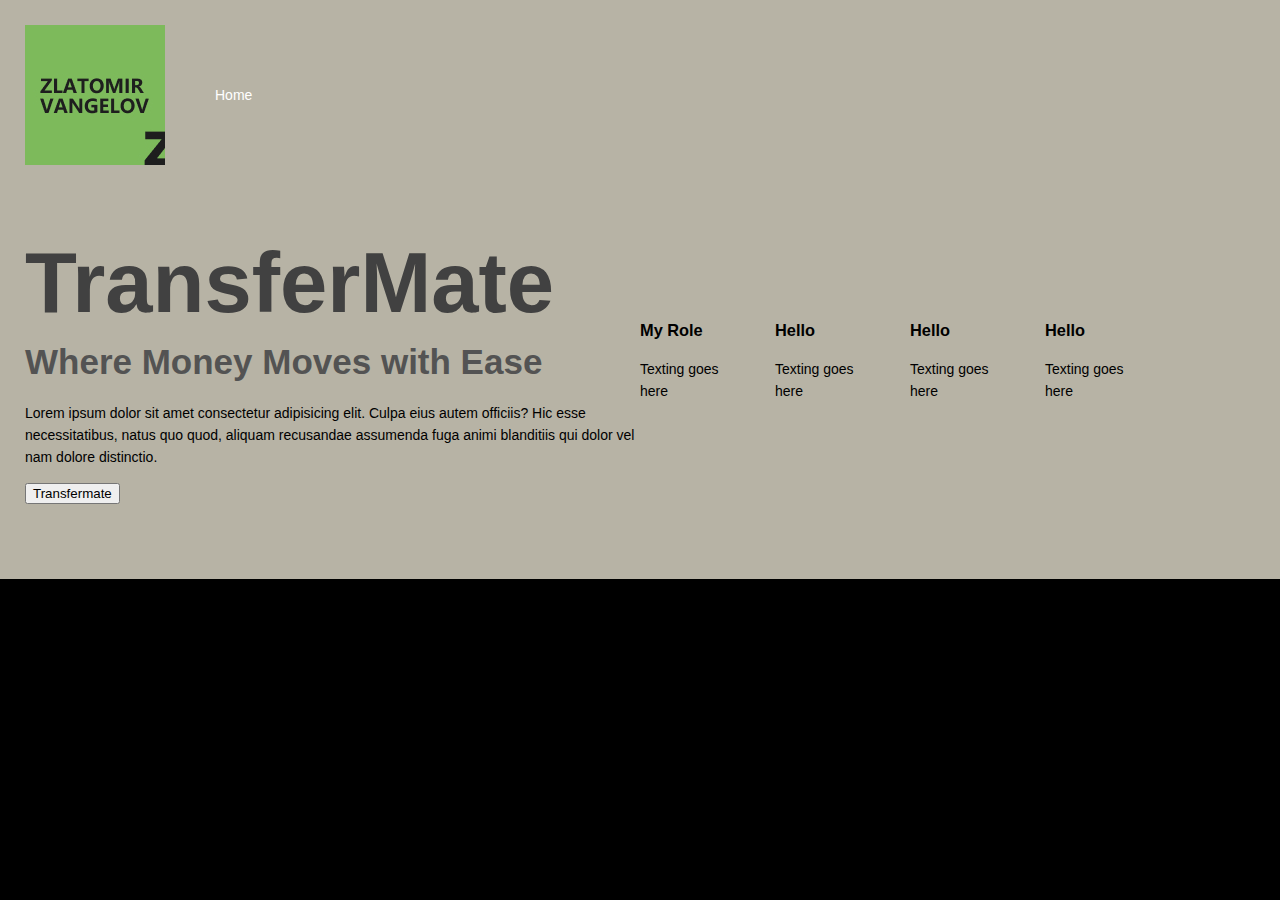
==== Transfermate.html @ 07d46b97 "d" ====
<!DOCTYPE html>
<html lang="en">
<head>
    <meta charset="UTF-8">
    <meta name="viewport" content="width=device-width, initial-scale=1.0">
    <link rel="stylesheet" href="/css/styles2.css">
    <title>Document</title>
</head>


<body>

<div class="section1">
    <nav>
        <img src="/images/logo.png" alt="">
        <div class="nav-links">
            <a href="">Home</a>
        </div>
    </nav>

    <div class="main-texting">
        <div class="left-container">
            <h1 style="color: #414141; font-size: 85px;" class="Title-large">TransferMate </h1>
            <h2 style="color: #535353; font-size: 35px;">Where Money Moves with Ease </h2>
            <p style="color: black;">Lorem ipsum dolor sit amet consectetur adipisicing elit. Culpa eius autem officiis? Hic esse necessitatibus, natus quo quod, aliquam recusandae assumenda fuga animi blanditiis qui dolor vel nam dolore distinctio.</p>
            <a href=""><button>Transfermate</button></a>
        </div>
        <div class="right-container">
           <div class="module">
            <h3>My Role</h3>
            <p>Texting goes here</p>
           </div>
           <div class="module">
            <h3>Hello</h3>
            <p>Texting goes here</p>
           </div>
           <div class="module">
            <h3>Hello</h3>
            <p>Texting goes here</p>
           </div>
           <div class="module">
            <h3>Hello</h3>
            <p>Texting goes here</p>
           </div>
        </div>
       
    </div>
</div>








</body>
---- css/styles2.css ----
body {
    font-family: 'Roboto', sans-serif;
    font-weight: 400;
    font-size: 14px;
    color: #818181;
    line-height: 22px;
    -webkit-font-smoothing: antialiased;
    background-color: #000;
    padding: 0;
    margin: 0;
    overflow: hidden;
}

nav{ 
    display: flex;
    align-items: center;
    gap: 50px;
}

a{ 
    text-decoration: none;
    color: white;
}

.section1{ 
    background-color: #B7B3A5;
}

.right-container { 
    max-width: 100%;
    color: black;
    display: flex;
    gap: 25px;
    padding-right: 100px;
}
.left-container{
    max-width: 50%;
}


.main-texting {
    padding-top: 50px;
    padding-bottom: 50px;
    display: flex;
    align-items: center;
    justify-content: space-between;
}

.section1 {
    padding: 25px;
}
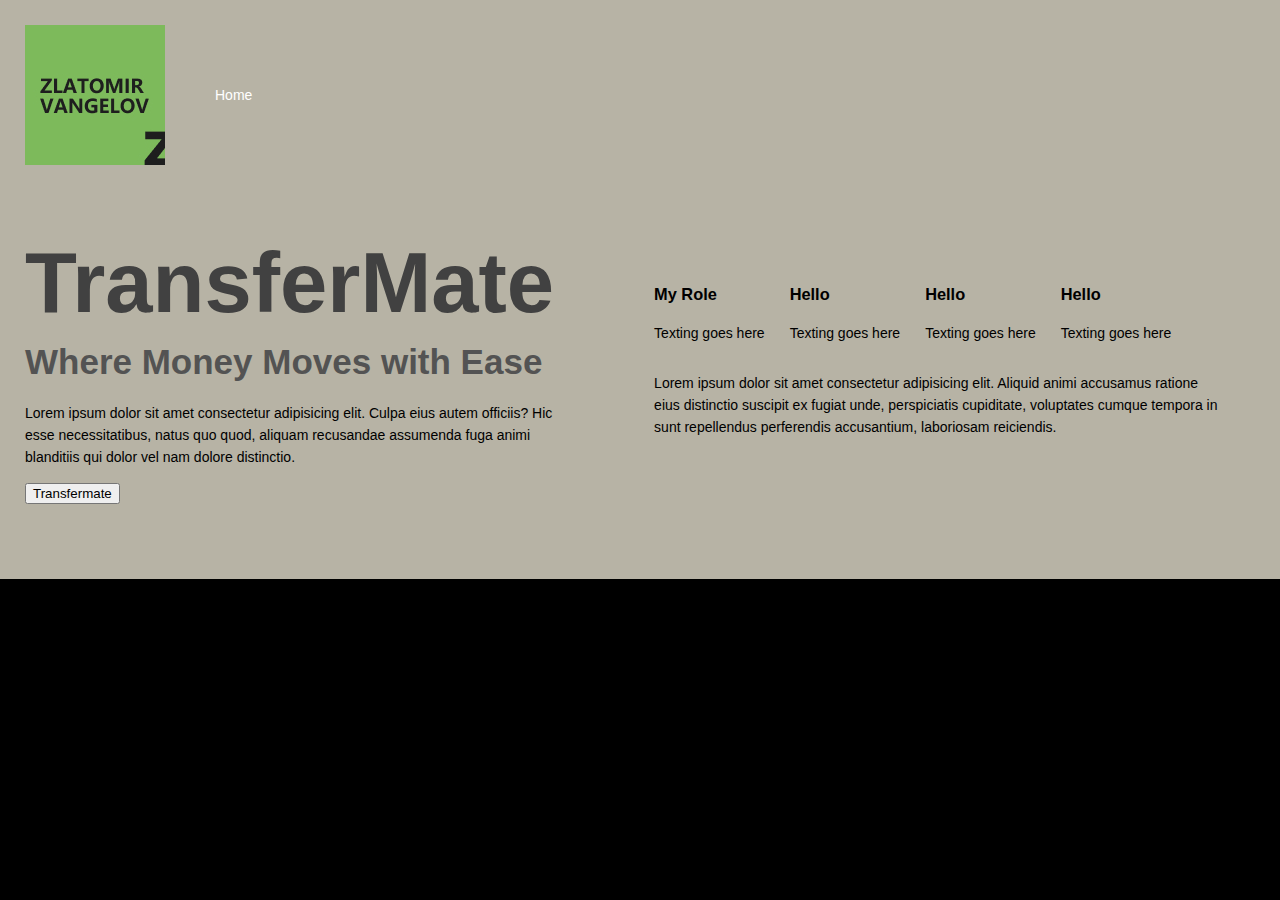
==== commit 7f50ed83: "d" ====
--- a/Transfermate.html
+++ b/Transfermate.html
@@ -26,22 +26,25 @@
             <a href=""><button>Transfermate</button></a>
         </div>
         <div class="right-container">
-           <div class="module">
-            <h3>My Role</h3>
-            <p>Texting goes here</p>
-           </div>
-           <div class="module">
-            <h3>Hello</h3>
-            <p>Texting goes here</p>
-           </div>
-           <div class="module">
-            <h3>Hello</h3>
-            <p>Texting goes here</p>
-           </div>
-           <div class="module">
-            <h3>Hello</h3>
-            <p>Texting goes here</p>
-           </div>
+            <div class="sub-right">
+                <div class="module">
+                    <h3>My Role</h3>
+                    <p>Texting goes here</p>
+                   </div>
+                   <div class="module">
+                    <h3>Hello</h3>
+                    <p>Texting goes here</p>
+                   </div>
+                   <div class="module">
+                    <h3>Hello</h3>
+                    <p>Texting goes here</p>
+                   </div>
+                   <div class="module">
+                    <h3>Hello</h3>
+                    <p>Texting goes here</p>
+                   </div>
+            </div>
+            <p>Lorem ipsum dolor sit amet consectetur adipisicing elit. Aliquid animi accusamus ratione eius distinctio suscipit ex fugiat unde, perspiciatis cupiditate, voluptates cumque tempora in sunt repellendus perferendis accusantium, laboriosam reiciendis.</p>
         </div>
        
     </div>
--- a/css/styles2.css
+++ b/css/styles2.css
@@ -29,15 +29,17 @@
 .right-container { 
     max-width: 100%;
     color: black;
+    gap: 25px;
+    padding-right: 30px;
+    padding-left: 100px;
+}
+.sub-right{
     display: flex;
     gap: 25px;
-    padding-right: 100px;
 }
 .left-container{
     max-width: 50%;
 }
-
-
 .main-texting {
     padding-top: 50px;
     padding-bottom: 50px;
@@ -45,7 +47,6 @@
     align-items: center;
     justify-content: space-between;
 }
-
 .section1 {
     padding: 25px;
 }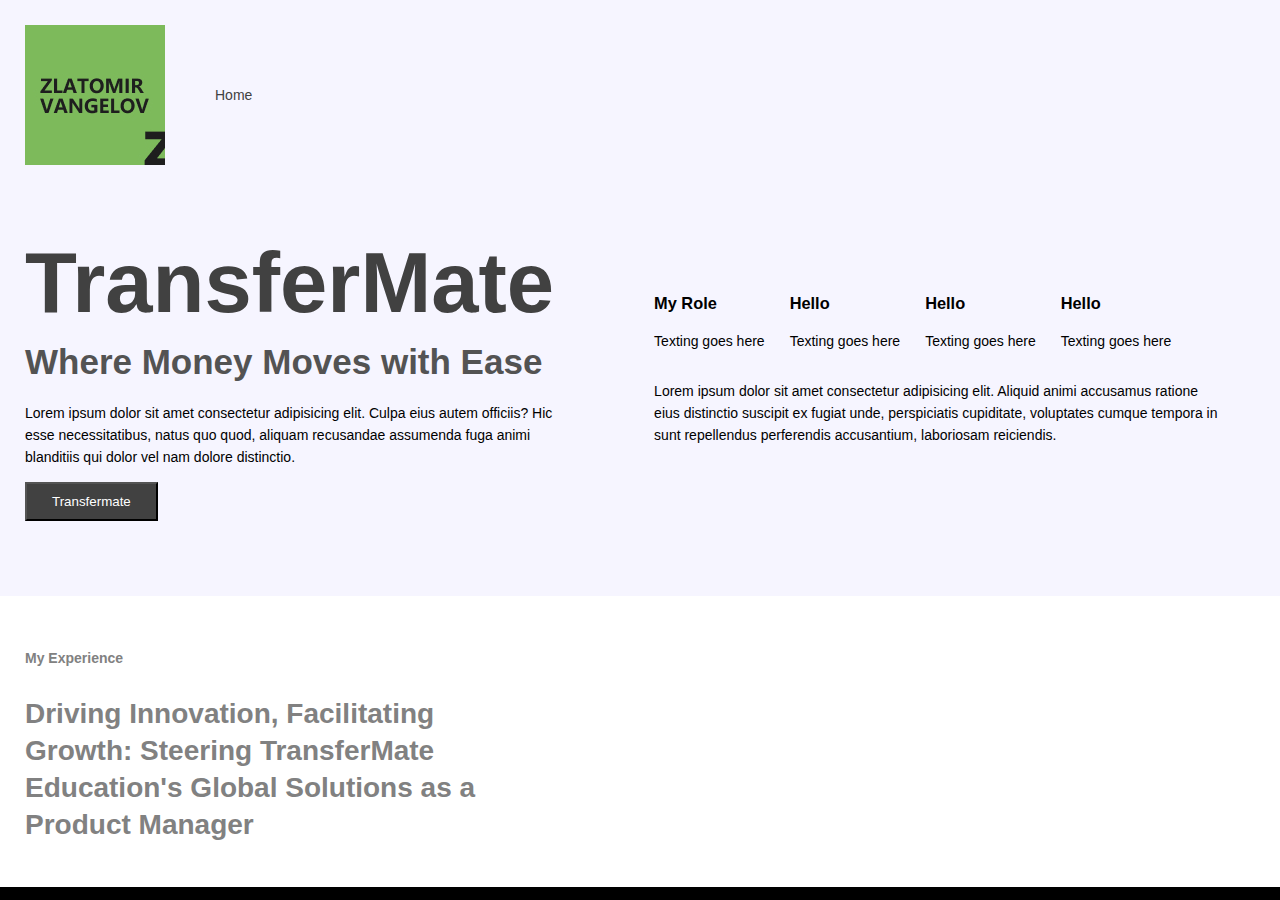
==== commit 70420428: "d" ====
--- a/Transfermate.html
+++ b/Transfermate.html
@@ -14,7 +14,7 @@
     <nav>
         <img src="/images/logo.png" alt="">
         <div class="nav-links">
-            <a href="">Home</a>
+            <a style="color: #414141;" href="">Home</a>
         </div>
     </nav>
 
@@ -23,7 +23,7 @@
             <h1 style="color: #414141; font-size: 85px;" class="Title-large">TransferMate </h1>
             <h2 style="color: #535353; font-size: 35px;">Where Money Moves with Ease </h2>
             <p style="color: black;">Lorem ipsum dolor sit amet consectetur adipisicing elit. Culpa eius autem officiis? Hic esse necessitatibus, natus quo quod, aliquam recusandae assumenda fuga animi blanditiis qui dolor vel nam dolore distinctio.</p>
-            <a href=""><button>Transfermate</button></a>
+            <a href=""><button class="button1">Transfermate</button></a>
         </div>
         <div class="right-container">
             <div class="sub-right">
@@ -46,8 +46,14 @@
             </div>
             <p>Lorem ipsum dolor sit amet consectetur adipisicing elit. Aliquid animi accusamus ratione eius distinctio suscipit ex fugiat unde, perspiciatis cupiditate, voluptates cumque tempora in sunt repellendus perferendis accusantium, laboriosam reiciendis.</p>
         </div>
-       
     </div>
+</div>
+
+<div class="section2">
+   <div class="right-container2">
+    <h4>My Experience</h4>
+    <h1>Driving Innovation, Facilitating Growth: Steering TransferMate Education's Global Solutions as a Product Manager</h1>
+   </div>
 </div>
 
 
--- a/css/styles2.css
+++ b/css/styles2.css
@@ -23,7 +23,11 @@
 }
 
 .section1{ 
-    background-color: #B7B3A5;
+    background-color: #F6F5FF;
+}
+.section2{
+    padding: 25px;
+    background-color: white;
 }
 
 .right-container { 
@@ -49,4 +53,18 @@
 }
 .section1 {
     padding: 25px;
+}
+
+.button1{
+    padding-left: 25px;
+    padding-right: 25px;
+    padding-top: 10px;
+    padding-bottom: 10px;
+    color: white;
+    background-color: #414141;
+}
+
+.right-container2{
+    max-width: 40%;
+    line-height: 37px;
 }